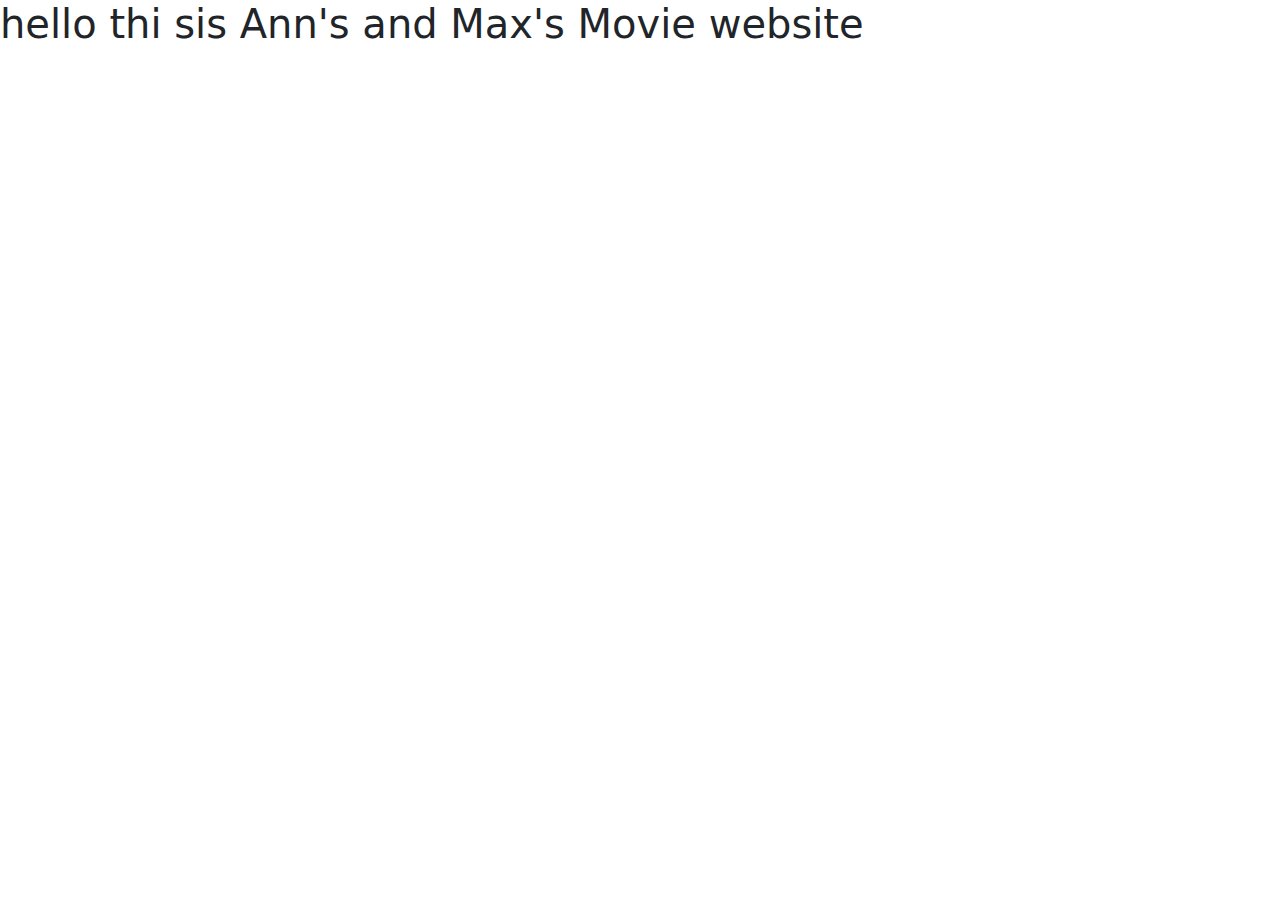
==== index.html @ 484a7065 "Initial commit" ====
<!DOCTYPE html>
<html lang="en">
<head>
    <meta charset="UTF-8">
    <meta http-equiv="X-UA-Compatible" content="IE=edge">
    <meta name="viewport" content="width=device-width, initial-scale=1.0">
    <title>Manify</title>
    <link rel="stylesheet" href="./app/css/bootstrap.min.css">
    <link rel="stylesheet" href="./app/css/styles.css">
    <link rel="preconnect" href="https://fonts.googleapis.com">
    <link rel="preconnect" href="https://fonts.gstatic.com" crossorigin>
    <link href="https://fonts.googleapis.com/css2?family=Poppins:ital,wght@0,100;0,200;0,300;0,400;0,500;0,600;0,700;0,800;0,900;1,100;1,200;1,300;1,400;1,500;1,600;1,700;1,800;1,900&display=swap" rel="stylesheet">
</head>
<body>
    <h1>hello thi sis Ann's and Max's Movie website</h1>
    <link rel="stylesheet" href="./app/js/all.js">
    <script src="./app/js/bootstrap.bundle.js"></script>
    <script src="./app/js/main.js"></script>
</body>
</html>
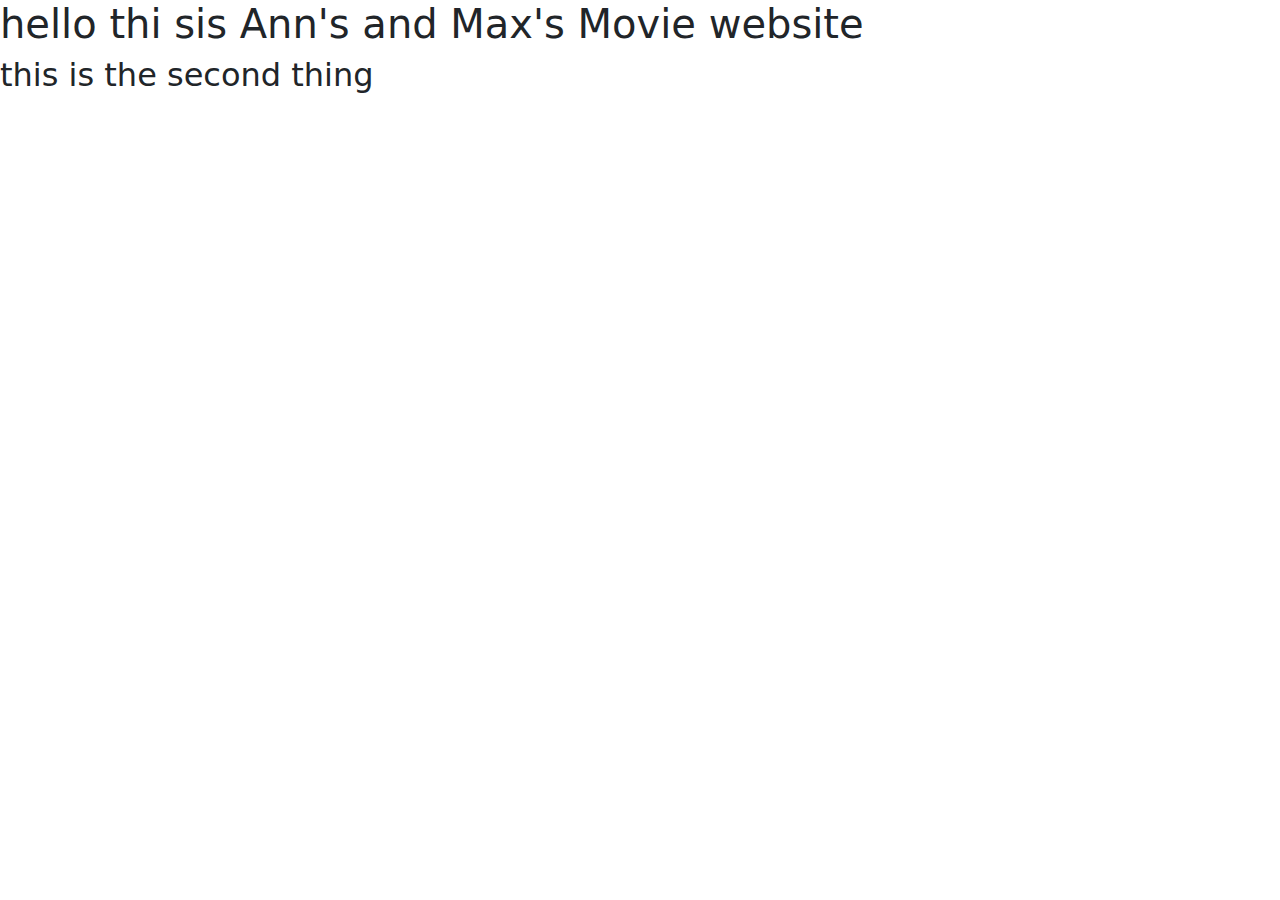
==== commit 72f0c156: "minor" ====
--- a/index.html
+++ b/index.html
@@ -13,6 +13,7 @@
 </head>
 <body>
     <h1>hello thi sis Ann's and Max's Movie website</h1>
+    <h2>this is the second thing</h2>
     <link rel="stylesheet" href="./app/js/all.js">
     <script src="./app/js/bootstrap.bundle.js"></script>
     <script src="./app/js/main.js"></script>
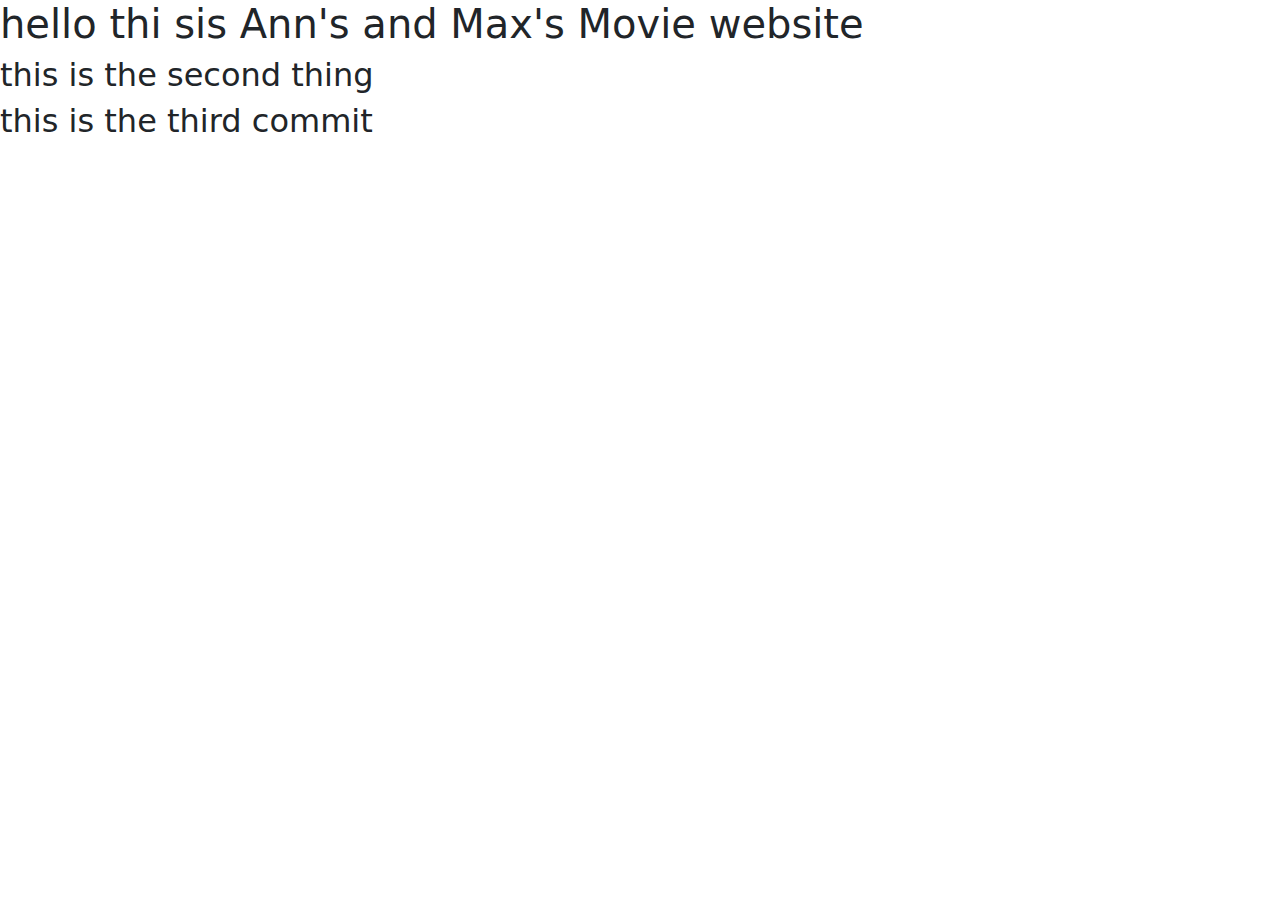
==== commit b4969685: "minor" ====
--- a/index.html
+++ b/index.html
@@ -14,6 +14,7 @@
 <body>
     <h1>hello thi sis Ann's and Max's Movie website</h1>
     <h2>this is the second thing</h2>
+    <h2>this is the third commit</h2>
     <link rel="stylesheet" href="./app/js/all.js">
     <script src="./app/js/bootstrap.bundle.js"></script>
     <script src="./app/js/main.js"></script>
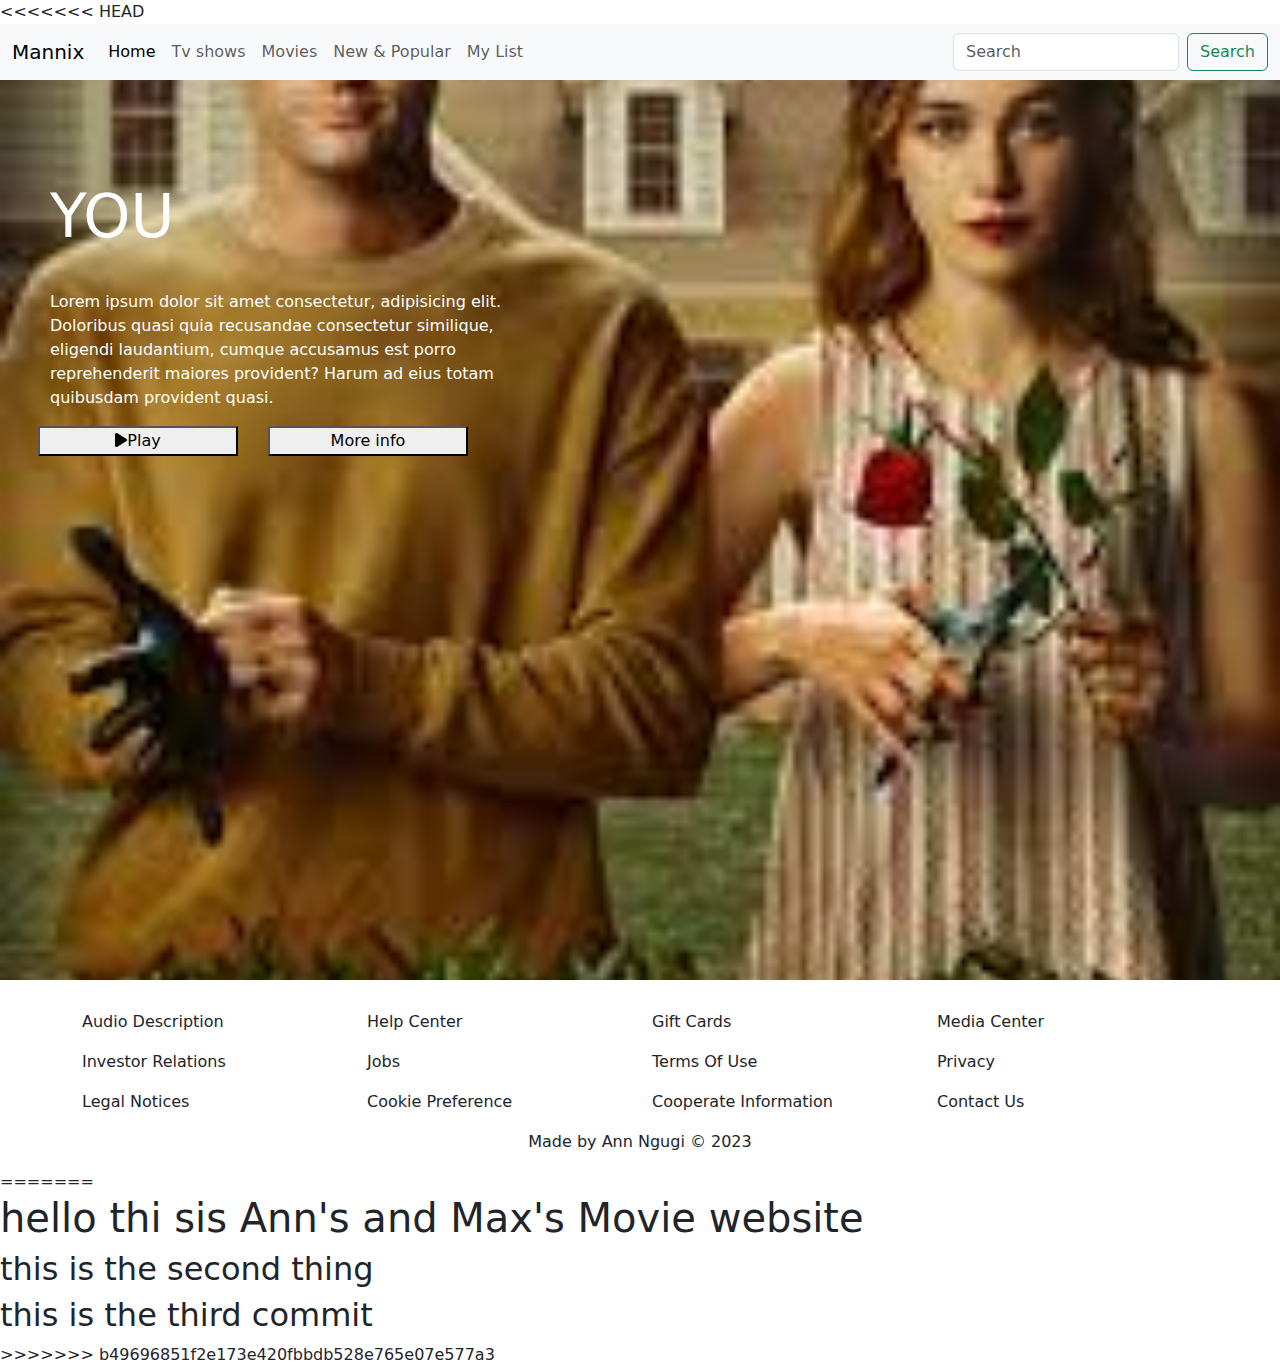
==== commit 7b2e74bd: "Update index.html" ====
--- a/index.html
+++ b/index.html
@@ -4,7 +4,7 @@
     <meta charset="UTF-8">
     <meta http-equiv="X-UA-Compatible" content="IE=edge">
     <meta name="viewport" content="width=device-width, initial-scale=1.0">
-    <title>Manify</title>
+    <title>Mannix</title>
     <link rel="stylesheet" href="./app/css/bootstrap.min.css">
     <link rel="stylesheet" href="./app/css/styles.css">
     <link rel="preconnect" href="https://fonts.googleapis.com">
@@ -12,10 +12,96 @@
     <link href="https://fonts.googleapis.com/css2?family=Poppins:ital,wght@0,100;0,200;0,300;0,400;0,500;0,600;0,700;0,800;0,900;1,100;1,200;1,300;1,400;1,500;1,600;1,700;1,800;1,900&display=swap" rel="stylesheet">
 </head>
 <body>
+<<<<<<< HEAD
+
+    <!-- this is the start of the navigation bar -->
+
+    <nav class="navbar navbar-expand-lg bg-body-tertiary">
+        <div class="container-fluid">
+          <a class="navbar-brand" href="./index.html">Mannix</a>
+          <button class="navbar-toggler" type="button" data-bs-toggle="collapse" data-bs-target="#navbarSupportedContent" aria-controls="navbarSupportedContent" aria-expanded="false" aria-label="Toggle navigation">
+            <span class="navbar-toggler-icon"></span>
+          </button>
+          <div class="collapse navbar-collapse" id="navbarSupportedContent">
+            <ul class="navbar-nav me-auto mb-2 mb-lg-0">
+              <li class="nav-item">
+                <a class="nav-link active" aria-current="page" href="#">Home</a>
+              </li>
+              <li class="nav-item">
+                <a class="nav-link" href="./app/pages/tvshows.html">Tv shows</a>
+              </li>
+              <li class="nav-item">
+                <a class="nav-link" href="./app/pages/movies.html">Movies</a>
+              </li>
+              <li class="nav-item">
+                <a class="nav-link" href="./app/pages/popular.html">New & Popular</a>
+              </li>
+              <li class="nav-item">
+                <a class="nav-link" href="./app/pages/mylist.html">My List</a>
+              </li>
+            </ul>
+            <form class="d-flex" role="search">
+              <input class="form-control me-2" type="search" placeholder="Search" aria-label="Search">
+              <button class="btn btn-outline-success" type="submit">Search</button>
+            </form>
+          </div>
+        </div>
+      </nav>
+
+      <!-- this is the start of the banner -->
+      <div class="container-fluid banner">
+        <div class="row one">
+          <h1>You</h1>
+        </div>
+
+        <div class="row two">
+          <p>Lorem ipsum dolor sit amet consectetur, adipisicing elit. Doloribus quasi quia recusandae consectetur similique, eligendi laudantium, cumque accusamus est porro reprehenderit maiores provident? Harum ad eius totam quibusdam provident quasi.</p>
+        </div>
+
+        <div class="row three">
+          <button class="btn-primary"><i class="fa-solid fa-play"></i>Play</button>
+          <button class="btn-primary"><i class="fa-light fa-circle-info"></i>More info</button>
+        </div>
+      </div>
+
+      <!-- this is the start of the footer  -->
+      <div class="container mx-auto">
+        <div class="row">
+            <div class="col-lg-3 col-md-6 col-sm-12">
+                <p>Audio Description</p>
+                <p>Investor Relations</p>
+                <p>Legal Notices</p>
+            </div>
+            <div class="col-lg-3 col-md-6 col-sm-12">
+                <p>Help Center </p>
+                <p>Jobs</p>
+                <p>Cookie Preference</p>
+            </div>
+            <div class="col-lg-3 col-md-6 col-sm-12">
+                <p>Gift Cards</p>
+                <p>Terms Of Use</p>
+                <p>Cooperate Information</p>
+            </div>
+            <div class="col-lg-3 col-md-6 col-sm-12">
+                <p>Media Center</p>
+                <p>Privacy</p>
+                <p>Contact Us</p>
+            </div>
+        </div>
+
+        <div class="row text-center">
+            <p>Made by Ann Ngugi &#169; 2023</p>
+        </div>
+
+      </div>
+
+    <script src="./app/js/all.js"></script>
+=======
     <h1>hello thi sis Ann's and Max's Movie website</h1>
     <h2>this is the second thing</h2>
     <h2>this is the third commit</h2>
     <link rel="stylesheet" href="./app/js/all.js">
+>>>>>>> b49696851f2e173e420fbbdb528e765e07e577a3
     <script src="./app/js/bootstrap.bundle.js"></script>
     <script src="./app/js/main.js"></script>
 </body>
--- a/app/css/styles.css
+++ b/app/css/styles.css
@@ -0,0 +1,44 @@
+nav{
+    position: sticky !important;
+    left: 0 !important;
+    top: 0 !important;
+    z-index: 10 !important;
+}
+
+.banner{
+    height: 100vh;
+    width: 100%;
+    background-image: url('../assets/romance/you\ 2.jpg');
+    background-size: cover;
+    background-position: center;
+    background-repeat: no-repeat;
+    color: white;
+    padding: 20px 50px;
+    margin: auto;
+    margin-bottom: 30px;
+}
+
+.one{
+    padding-top: 80px;
+    margin-bottom: 30px;
+    text-transform: uppercase;
+}
+
+.one h1 {
+    font-size: 60px !important;
+}
+
+.two, .three{
+    width: 500px;
+}
+
+.three{
+    display: flex;
+    /* justify-content: space-between; */
+    align-items: center;
+}
+
+.three button{
+    width: 200px;
+    margin-right: 30px;
+}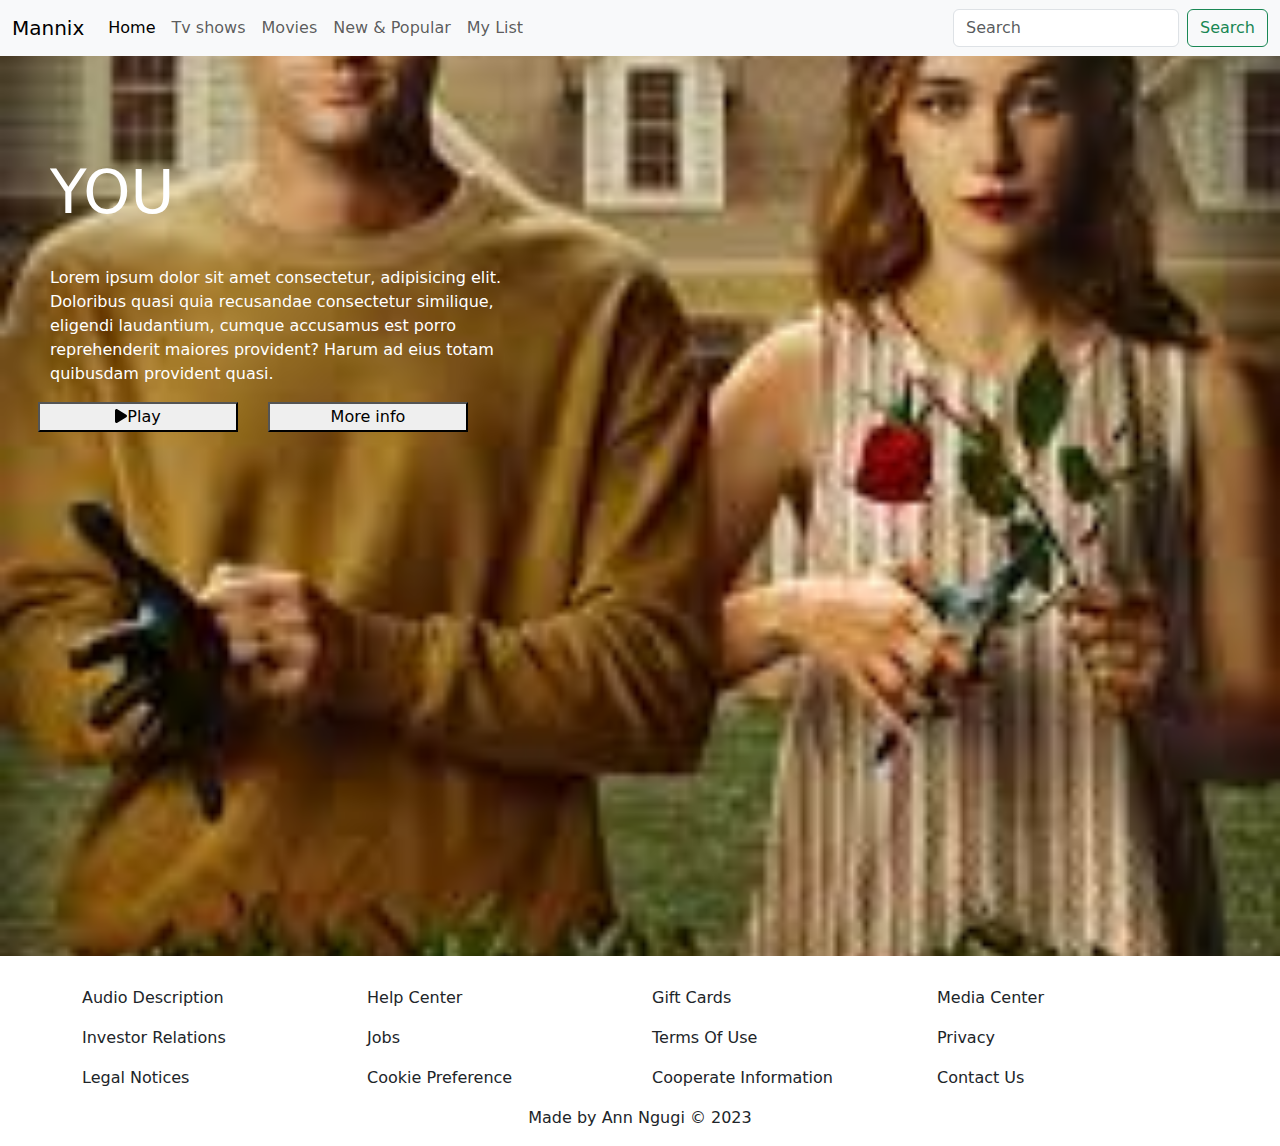
==== commit 07641dbd: "minor" ====
--- a/index.html
+++ b/index.html
@@ -12,7 +12,6 @@
     <link href="https://fonts.googleapis.com/css2?family=Poppins:ital,wght@0,100;0,200;0,300;0,400;0,500;0,600;0,700;0,800;0,900;1,100;1,200;1,300;1,400;1,500;1,600;1,700;1,800;1,900&display=swap" rel="stylesheet">
 </head>
 <body>
-<<<<<<< HEAD
 
     <!-- this is the start of the navigation bar -->
 
@@ -96,12 +95,6 @@
       </div>
 
     <script src="./app/js/all.js"></script>
-=======
-    <h1>hello thi sis Ann's and Max's Movie website</h1>
-    <h2>this is the second thing</h2>
-    <h2>this is the third commit</h2>
-    <link rel="stylesheet" href="./app/js/all.js">
->>>>>>> b49696851f2e173e420fbbdb528e765e07e577a3
     <script src="./app/js/bootstrap.bundle.js"></script>
     <script src="./app/js/main.js"></script>
 </body>
